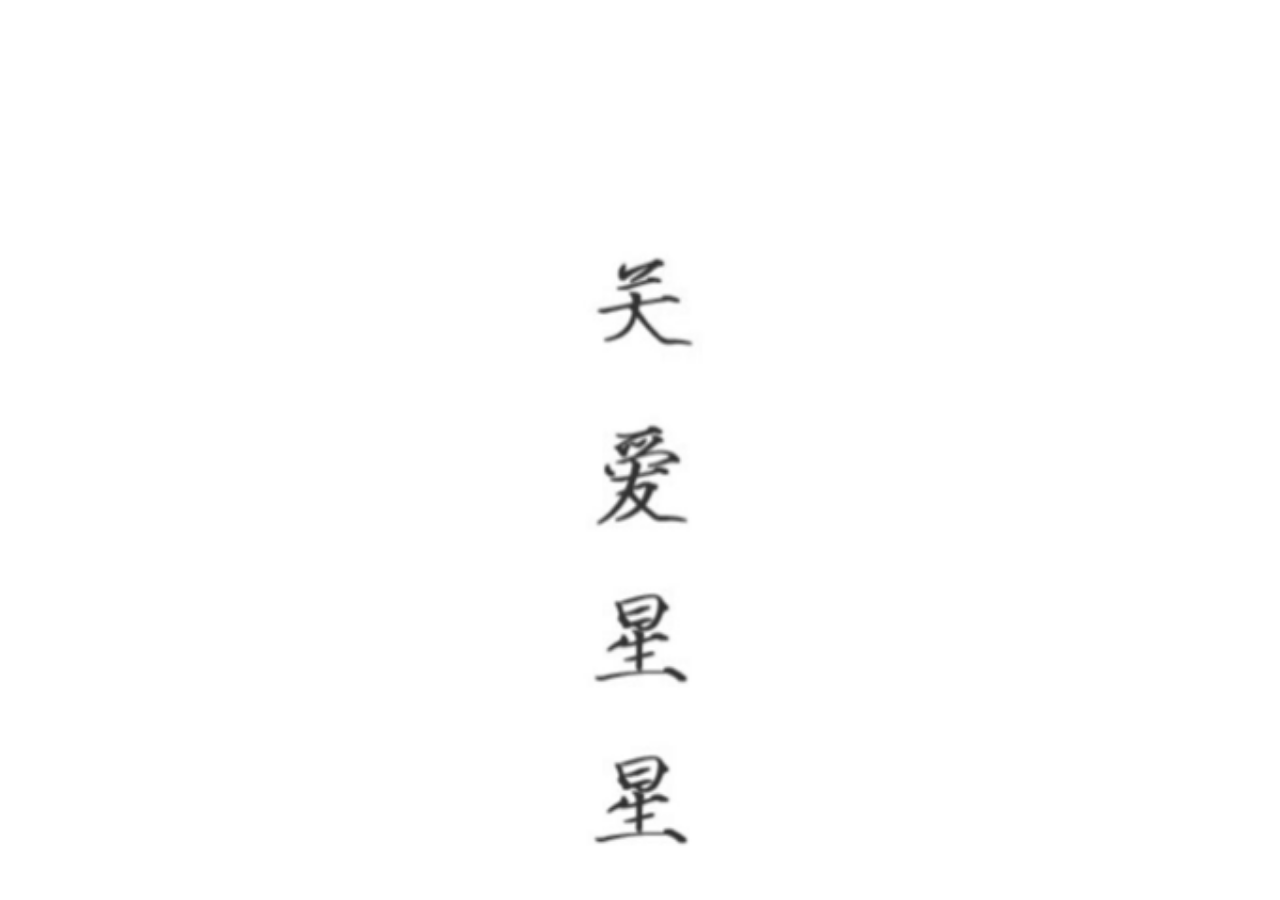
==== index.html @ 68789d0d "main-nav" ====
<!DOCTYPE html>
<html lang="en">
<head>
	<meta charset="UTF-8">
	<title>ICAP</title>
	<meta name="viewport" content="width=device-width, initial-scale=1, maximum-scale=1,user-scalable=no">
	<link rel="stylesheet" type="text/css" href="css/main.css">
	<meta name="apple-mobile-web-app-capable" content="yes">

</head>
<script type="text/javascript">
		//隐藏任务栏
 addEventListener("load", function() { setTimeout(hideURLbar, 0); }, false); 
      function hideURLbar(){ 
                window.scrollTo(0,1); 
      } 
</script>
<body>
	<div id="main-mask" >		
	</div>
	<div id="main">
		<header>登录</header>
		<div id="log">
			<div class="input-container">
				<input class="usename" type="text" placeholder="账号">
				<input class="password" type="password" placeholder="密码">
			</div>
			<div id="btn-log" href="#dd">
				登录
			</div>
		<div class="choose">
			<span class="c-1">忘记密码？</span>
			<span class="c-2">立即注册</span>
		</div>
		<div id="img-log">
			
		</div>
		</div>
	</div>

	
</body>
<script type="text/javascript" src="http://libs.baidu.com/jquery/2.0.0/jquery.min.js"></script>

<script type="text/javascript">	
	var mask=new Image();
	mask.src="src/mask.png";
	var mask2=new Image();
	mask2.src="src/small-mask.png";
	mask.onload=function(){
		setTimeout(function(){
		$('#main-mask').css({'opacity':'0',});
	},300);
		setTimeout(function(){
		$('#main-mask').css({'display':'none'});
		$('#main').css('display','block');
	},3000);
	}
	 
	$("#btn-log").click(function(){
		  window.location.href="main.html";
	})

	
	

</script>
</html>
---- css/main.css ----
*{
	padding:0;
	margin:0;
	font-family: '微软雅黑';

}
html,body{
	height: 100%;
	font-size: 32px;
	
}
@media (min-device-width : 375px) and (max-device-width : 667px) and (-webkit-min-device-pixel-ratio : 2){
      html{font-size: 37.5px;}
}

#main-mask{
	background: url('../src/mask.png');
	background-size: 100%;
	height: 100%;
	width: 100%;
	position: absolute;
	top: 0;
	z-index: 9999;
	transition: all 1.5s;
}
#main{
	display: none;
}
header{
	height: 1.8rem;
	background:#00BBD3;
	text-align: center;
	line-height: 2rem;
	color: #fff;
	font-size: 0.7rem;
	box-shadow: 3px 3px 3px #ccc;
}
.input-container{
	margin: 0 auto;
	width: 8.8rem;
	margin-top: 1.5rem;
}

input{
	width: 8.8rem;
	margin:0 auto;
	border: none;
	border-radius: 10px;
	height:1.3rem;
	outline: none;
	line-height: 1.3rem;
	margin-top: 0.5rem;
	font-size: 0.8rem;
	background: #CAF4F6;
}

#btn-log{
	width: 6rem;
	border: none;
	border-radius:10px;
	height: 1.3rem;
	line-height: 1.3rem;
	color: #fff;
	background: #50DBE2;
	margin:0 auto;
	margin-top: 1.3rem; 
	text-align: center;
	font-size: 0.6rem; 
	box-shadow: 3px 3px 3px #ccc;
	cursor: pointer;
}

.choose{
	color: #3FC0EE;
	font-size: 0.4rem;
	width: 8.4rem;
	margin:0 auto;
	position: relative;
}
.choose .c-1{
	 position: absolute;
	 left: 0.5rem;
	 top: 0.5rem;
}
.c-2{
	position: absolute;
	right: 0.5rem;
	top:0.5rem;
}
#img-log{
	position: absolute;
	background: url('../src/small-mask.png') no-repeat;
	background-size: 100%;
	bottom: 0;
	height: 6rem;
	width: 8.8rem;
	left: 50%;
	transform: translate(-50%,0);
	z-index: -1;
}


/*placeholder css*/
::-webkit-input-placeholder { /* WebKit, Blink, Edge */
    
    text-align: center;
}
:-moz-placeholder { /* Mozilla Firefox 4 to 18 */
   
   opacity:  1;
   text-align: center;
}
::-moz-placeholder { /* Mozilla Firefox 19+ */
   
   opacity:  1;
   text-align: center;
}
:-ms-input-placeholder { /* Internet Explorer 10-11 */
   
   text-align: center;
}
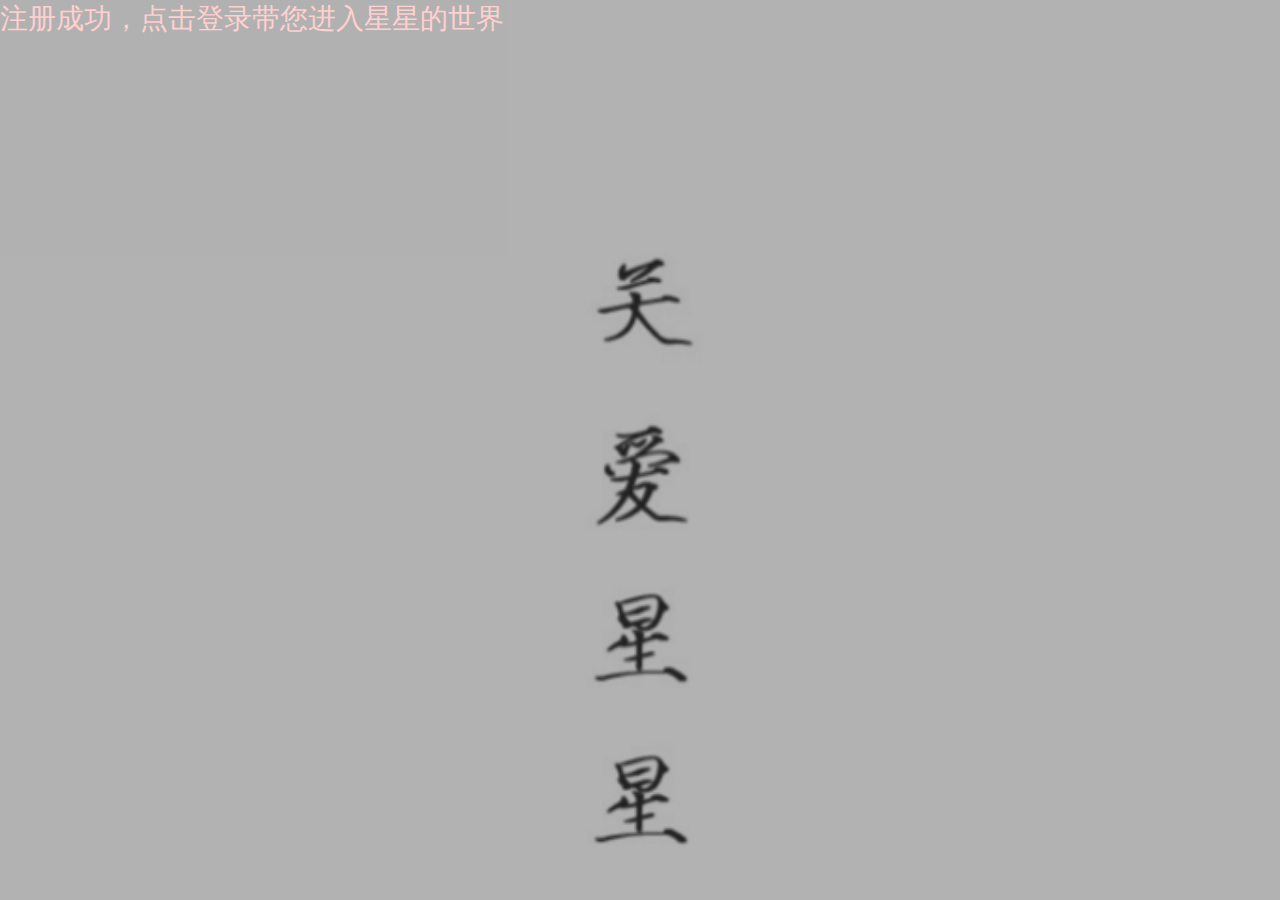
==== commit 586e2ba8: "al done" ====
--- a/index.html
+++ b/index.html
@@ -5,6 +5,7 @@
 	<title>ICAP</title>
 	<meta name="viewport" content="width=device-width, initial-scale=1, maximum-scale=1,user-scalable=no">
 	<link rel="stylesheet" type="text/css" href="css/main.css">
+	<link rel="stylesheet" type="text/css" href="css/main2.css">
 	<meta name="apple-mobile-web-app-capable" content="yes">
 
 </head>
@@ -37,6 +38,11 @@
 		</div>
 		</div>
 	</div>
+	<div class="yindao">
+		<div class="m-show">
+		<p> 注册成功，点击登录带您进入星星的世界</p>
+		</div>
+	</div>
 
 	
 </body>
@@ -45,8 +51,6 @@
 <script type="text/javascript">	
 	var mask=new Image();
 	mask.src="src/mask.png";
-	var mask2=new Image();
-	mask2.src="src/small-mask.png";
 	mask.onload=function(){
 		setTimeout(function(){
 		$('#main-mask').css({'opacity':'0',});
--- a/css/main.css
+++ b/css/main.css
@@ -6,7 +6,7 @@
 }
 html,body{
 	height: 100%;
-	font-size: 32px;
+	font-size: 28px;
 	
 }
 @media (min-device-width : 375px) and (max-device-width : 667px) and (-webkit-min-device-pixel-ratio : 2){
@@ -41,7 +41,7 @@
 	margin-top: 1.5rem;
 }
 
-input{
+.input-container input{
 	width: 8.8rem;
 	margin:0 auto;
 	border: none;
@@ -96,26 +96,25 @@
 	width: 8.8rem;
 	left: 50%;
 	transform: translate(-50%,0);
+	-moz-transform: translate(-50%,0);
+	-webkit-transform: translate(-50%,0);
+	-ms-transform: translate(-50%,0);
 	z-index: -1;
 }
 
 
 /*placeholder css*/
-::-webkit-input-placeholder { /* WebKit, Blink, Edge */
+.input-container input::-webkit-input-placeholder { /* WebKit, Blink, Edge */
     
     text-align: center;
 }
-:-moz-placeholder { /* Mozilla Firefox 4 to 18 */
+.input-container input::-moz-placeholder { /* Mozilla Firefox 4 to 18 */
    
    opacity:  1;
    text-align: center;
 }
-::-moz-placeholder { /* Mozilla Firefox 19+ */
-   
-   opacity:  1;
-   text-align: center;
-}
-:-ms-input-placeholder { /* Internet Explorer 10-11 */
+
+.input-container input::-ms-input-placeholder { /* Internet Explorer 10-11 */
    
    text-align: center;
 }
--- a/css/main2.css
+++ b/css/main2.css
@@ -0,0 +1,631 @@
+
+body{
+	background: #F0EFF5;
+}
+nav{
+	width: 100%;
+	height: 1.8rem;
+	position: fixed;
+	bottom: 0;
+	background: #fff; 
+}
+#peizhong{
+	height: 2rem;
+	width: 100%;
+	background: #F0EFF5;
+}
+
+#nav-ul{
+	list-style: none;
+	overflow: hidden;
+	margin: 0 auto;
+	width: 9rem;
+}
+#nav-ul li{
+	float: left;
+}
+.nav-item{
+	width: 2.25rem;
+	height: 1.8rem;
+	display: block;
+	text-decoration: none;
+	text-align: center;
+}
+.nav-item img{
+	width: 0.9rem;
+	height: 1rem;
+	padding: 0.1rem;
+}
+.nav-item  p{
+	font-size:0.2rem; 
+	margin-top: -0.2rem;
+	color:#000;
+}
+#me{
+	/*display: none;*/
+}
+#me-logo{
+	text-align: center;
+	margin-top: 0.8rem;
+		
+}
+#me-logo img{
+	
+	
+	width: 2.5rem;
+	height: 2.5rem;
+	border-radius: 10px;
+}
+#me-logo p{
+	font-size: 0.55rem;
+	font-weight: bold;
+}
+
+.line-block{
+	background: #fff;
+	border:1px 0 1px 0 #ccc;
+	height: 1.5rem; 
+	
+	line-height: 1.5rem;
+	position: relative;
+	border-top:1px solid #eee;
+	border-bottom:  1px solid #eee;
+}
+.line-block img{
+	width: 0.3rem;
+	height: 0.5rem;
+	margin-top: 0.5rem;
+
+}
+.left{
+	margin-left: 0.5rem;
+}
+.left-icon{
+	width: 0.7rem !important;
+}
+
+.line-block span{
+	padding-left: 0.5rem;
+	
+	font-size: 0.55rem;
+}
+.right{
+	position: absolute;
+	right: 0.5rem;
+}
+
+.first{
+	margin-top: 0.5rem;
+}
+.second{
+	margin-top: 1rem;
+}
+.last{
+	margin-top: 1rem;
+}
+
+#head{
+	display: none;
+	width: 100%;
+	height: 1.8rem;
+	position:relative;
+	top: 0;
+	background: #fff;
+	text-align: center;
+	line-height: 1.8rem;
+	color: #32C9DD;
+	font-size: 0.6rem;
+	font-weight: bold;
+}
+#h-logo{
+	width: 0.6rem;
+	height: 1rem;
+	
+	background: url(../src/bookBlue.png) no-repeat;
+	background-size: 100%;
+	position: absolute;
+	top: 0.5rem;
+	left: 0.5rem;
+
+}
+#time{
+	position: absolute;
+	right: 0.5rem;
+	font-size: 0.1rem;
+	top:0.05rem;
+}
+
+#e-mask{
+	
+	width: 8.8rem;
+    height: 10.5rem;
+    position: absolute;
+    top: 3rem;
+    left: 50%;
+    transform: translate(-50%,0);
+	-moz-transform: translate(-50%,0);
+	-webkit-transform: translate(-50%,0);
+	-ms-transform: translate(-50%,0);
+    background: #fff;
+    border: 1px solid #777;
+    box-shadow: 10px 15px 50px 5px #999;
+}
+
+#e-mask dt{
+	font-size: 0.6rem;
+    font-weight: bold;
+    color: #3F4558;
+    padding: 0.5rem;
+}
+
+#e-mask dd{
+	font-size: 0.47rem;
+    color: #9B9A9B;
+    line-height: 0.73rem;
+     padding: 0 0.5rem 0 0.5rem;
+}
+
+#e-mask span{
+	font-size: 0.53rem;
+	color:#7ACAC6;
+}
+#e-mask span.confirm{
+	margin-left: 4rem;
+    margin-right: 1.5rem;
+}
+#e-book-item-container{
+	display: none;
+}
+.e-book-item{
+	height: 2rem;
+    margin: 0 auto;
+    margin-top: 0.3rem;
+    width: 95%;
+    box-shadow: 1px 10px 20px #ddd;
+    background: #fff;
+    border-radius: 5px;
+    position: relative;
+}
+.e-book-item p{
+	line-height: 2rem;
+	margin-left: 1rem;
+	font-size: 0.62rem;
+}
+.e-book-item div{
+	position: absolute;
+    right: 1rem;
+    top: 0.9rem;
+    font-size: 0.4rem;
+}
+.e-book-item div.e-done{
+	color: #3FE3BF;
+}
+.e-undone{
+	background: url(../src/jiantou.png) no-repeat;
+	width: 0.5rem;
+	height: 0.5rem;
+}
+.e-book-done{
+	 background: #CCF7ED;
+}
+.l-first{
+	margin-top: 1rem;
+}
+
+.l-second{
+	margin-top: 2rem;
+}
+.l-three{
+	margin-top: 1rem;
+}
+
+.h-society{
+	background:#00BBD6 !important;
+	color: #fff !important;
+}
+.society-f{
+	border-top: 1px solid #bbb;
+    background: #00BBD6 !important;
+    color: #fff !important;
+    font-size: 0.45rem;
+    box-shadow: 1px 2px 15px #000;
+    
+}
+.society-f div{
+	display: inline-block;
+    text-align: center;
+    width: 50%;
+    height: 1.3rem;
+    line-height: 1.3rem;
+}
+
+.intro{
+	border-bottom: 3px solid #DBF486;
+}
+.society-ding{
+	margin-top: 1rem;
+	border-bottom: 1px solid #bbb;
+	border-top: 1px solid #bbb;
+}
+.society-ding div:first-child{
+	margin-top: 0;
+}
+.ding-word{
+    height: 1rem;
+    background-color: #fff;
+    font-size: 0.4rem;
+    margin-top: 1px;
+    padding-left: 0.5rem;
+    line-height: 1rem;
+}
+.s-a{
+	background:#fff;
+	margin-top: 0.5rem;
+	position: relative;
+	
+
+}
+.s-a dt{
+	padding:0.5rem;
+	font-size: 0.5rem;
+}
+.s-a dd{
+	padding: 0 0.5rem 0.5rem 0.5rem;
+    font-size: 0.4rem;
+    line-height: 0.8rem;
+}
+.word-logo{
+	height: 0.5rem;
+	width: 0.5rem;
+}
+#word-detail{
+	display: none;
+}
+#word-detail img{
+	
+	width: 100%;
+}
+
+.spare{
+	width: 100%;
+	height: 1.8rem;
+	position: absolute;
+	top:0;
+	display: none;
+}
+.spare img{
+	height: 1.3rem;
+	width: 90%;
+	
+	box-shadow: 1px 5px 10px #666;
+
+	position: absolute;
+    top: 50%;
+    left: 50%;
+    transform: translate(-50%,-50%);
+     -webkit-transform: translate(-50%,-50%);
+    -moz-transform: translate(-50%,-50%);
+    -ms-transform: translate(-50%,-50%);
+}
+.spare input{
+    position: absolute;
+    top: 50%;
+    left: 50%;
+    transform: translate(-50%,-50%);
+    -webkit-transform: translate(-50%,-50%);
+    -moz-transform: translate(-50%,-50%);
+    -ms-transform: translate(-50%,-50%);
+    width: 6.5rem;
+    height: 1rem;
+    border: none;
+    outline: none;
+    background: #F9F9F9;
+}
+#look-detail{
+	/*display: none;*/
+}
+.o-t-h{
+	width: 100%;
+	
+	background:#00BBD3;
+	overflow: hidden;
+}
+.o-t-h-item{
+	float: left;
+    width: 33%;
+    height: 100%;
+    line-height: 1.3rem;
+    font-size: 0.3rem;
+    color: #fff;
+    text-align: center;
+}
+.o-t-word{
+	    width: 95%;
+    height: 5rem;
+    background: #fff;
+    border-radius: 5px;
+    box-shadow: 1px 1px 20px #bbb;
+    margin: 0.3rem;
+}
+.o-t-word dt{
+	padding: 1rem 0 0 1rem;
+	
+}
+.o-t-word dd{
+	font-size: 0.6rem;
+    padding: 0.5rem 1rem 0 1rem;
+}
+
+#zjq-logo{
+	position: absolute;
+	top: 0.6rem;
+	right: 0.5rem;
+
+}
+#zjq-logo img{
+	width: 0.8rem;
+	height: 0.8rem;
+}
+
+.zjq-return{
+	position: absolute;
+	top: 0.47rem;
+	left: 0.5rem;
+
+}
+.zjq-return img{
+    width: 1.3rem;
+    height: 0.6rem;
+}
+#jzq-bgp{
+	position: relative;
+}
+#jzq-bgp img#bgp{
+	width: 100%;
+	height: 7.6rem;
+}
+#jzq-me{
+	position: absolute;
+    width: 2.5rem;
+    height: 2.5rem;
+    background-color: #fff;
+    text-align: center;
+    right: 0.3rem;
+    top: 5.8rem;
+
+}
+#jzq-me img{
+	width: 95%;
+	height: 95%;
+	margin-top: 2%;
+}
+
+#jzq-bgp span{
+	position: absolute;
+    top: 6.7rem;
+    font-size: 0.55rem;
+    right: 3.3rem;
+    color: #fff;
+}
+
+.z-j-q-content{
+	margin:1rem 0.5rem 0 0.5rem;
+	position: relative;
+	padding-bottom: 1rem;
+	overflow: hidden;
+	border-bottom: 1px solid #ccc;
+}
+
+.zj-logo{
+	width: 1rem;
+    height: 1rem;
+    float: left;
+}
+.zjName{
+    font-size: 0.5rem;
+   	float: left;
+   	margin-left:0.5rem;
+
+    color:#5F6B86 ;
+}
+.zjWord,.zjWord-z{
+	font-size: 0.53rem;
+   margin-left:1.5rem;
+    float: left;
+    
+}
+.zjWord-z{
+	 margin-left:0.5rem;
+	width: 80%;
+}
+.zhuanjiaquan{
+	display: none;
+}
+.zjzl-title{
+	position: relative;
+	background: #fff;
+	height: 3rem;
+	margin-top: 0.5rem;
+}
+.zjzl-title img{
+	position: absolute;
+	width: 2rem;
+	height: 2rem;
+	top: 0.5rem;
+	left: 0.5rem;
+}
+.zjzl-title dt{
+	position: absolute;
+    font-size: 0.65rem;
+    top: 0.5rem;
+    left: 3rem;
+}
+.zjzl-title dd{
+	position: absolute;
+    font-size: 0.4rem;
+	font-weight: 100;
+	color: #777;
+    top: 1.5rem;
+    left: 3rem;
+}
+.zjzl-title dd span{
+	font-size: 0.45rem;
+	font-weight: 600;
+	color:#000 ;
+}
+.zjzl-first,.zjzl-container{
+	margin-top: 0.5rem;
+	border-top: 1px  solid #ccc;
+	border-bottom: 1px solid #ccc;
+
+}
+.zjzl-thrid{
+	height: 3rem;
+	line-height: 3rem;
+	
+}
+
+.zjzl-thrid img{
+	width: 1.5rem;
+	height: 1.5rem;
+	margin-top: 0.75rem;
+	    float: right;
+    margin-right: 0.8rem;
+}
+
+.zjzl-button{
+	position: absolute;
+	width: 100%;
+	bottom:1rem; 
+
+}
+.zjzl-yy,.zjzl-time{
+	width: 90%;
+	margin:0 auto;
+	border-radius: 8px;
+	background: #72D5FF;
+	color: #fff;
+	text-align: center;
+	font-size: 0.6rem;
+	height: 1.3rem;
+	line-height: 1.3rem;
+}
+.zjzl-time{
+	margin-top: 0.5rem;
+	background: #fff;
+	color: #000;
+	box-shadow: 1px 1px 10px #ccc;
+}
+#zhuanjiaziliao{
+	display: none;
+}
+#task-container{
+	display: none;
+	position: absolute;
+	top:100%;
+	left: 0;
+	width: 100%;
+	height: 100%;
+	background:#fff;
+	z-index: 999;
+}
+.task-jiantou{
+	margin: 0 auto;
+	display: block;
+	width: 0.65rem;
+	margin-top: 0.2rem;
+}
+.task-main-img{
+	width: 100%;
+	margin-top:0.3rem;
+	height: 6.3rem;
+}
+.task-last-img{
+	position: absolute;
+	bottom: 0.5rem;
+	width: 100%;
+	height: 0.9rem;
+}
+.peizhong{
+	height: 1.4rem;
+}
+#task-container p{
+	font-size: 0.46rem;
+	padding: 0 0.5rem 0 0.5rem; 
+}
+#task-container h3{
+	font-size:0.6rem;
+	padding: 0.5rem;
+}
+#task-container span{
+	font-size: 0.2rem;
+}
+#task-container h4{
+	text-align: center;
+	font-size: 0.6rem;
+	padding-top: 0.5rem;
+	padding-bottom: 0.5rem;
+}
+#effect-task p{
+	float: left;
+	margin-left: 10%;
+	font-size: 0.5rem;
+	margin-top: 0.3rem;
+
+}
+#effect-task p:nth-child(2){
+	float: left;
+	margin-left: 40%;
+	font-size: 0.5rem;
+
+}
+
+.eff-item{
+	clear: both;
+	font-size: 0.4rem;
+	padding: 0.3rem;
+	position: relative;
+	line-height: 0.8rem;
+	padding-bottom: 0;
+	
+}
+.task-biaoqian{
+	padding-top: 0;
+}
+
+.choose-container{
+	display: inline-block;
+    right: 0.3rem;
+	position: absolute;
+
+}
+.c-first{
+	padding-top: 0.7rem;
+}
+.choose-container img{
+
+    margin-right: 0.5rem;
+}
+.choose-container span{
+	font-size: 0.3rem;
+    margin-right: 0.4rem;
+}
+#effect-task{
+	display: none;
+}
+
+.yindao{
+	width: 100%;
+	height: 100%;
+	position: absolute;
+	top:0;
+	opacity: 0.3;
+	background: #000;
+	z-index: 10000;
+}
+.yindao p{
+	color: #FF6666;
+}
+.m-show{
+	background:rgba(0,0,0,0);
+}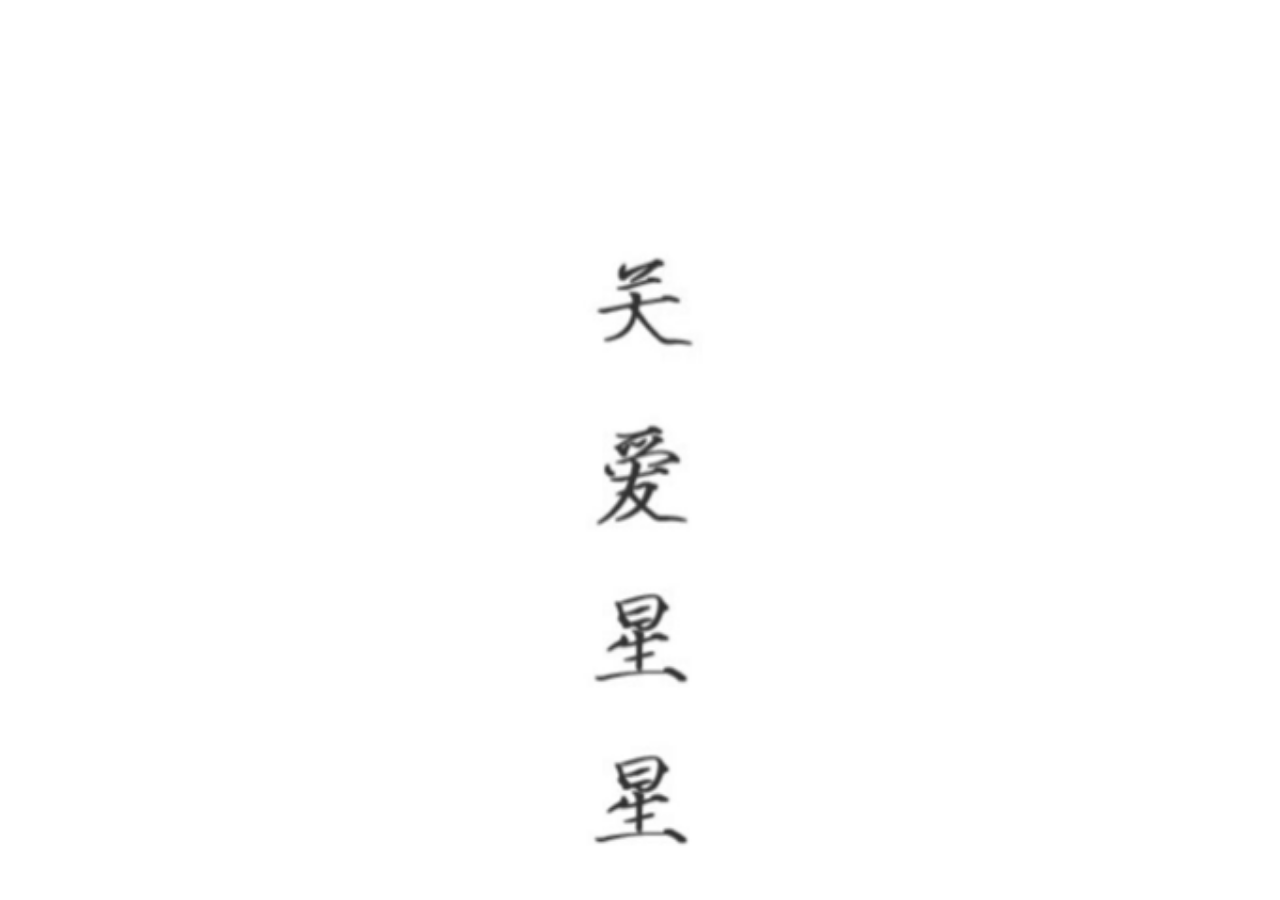
==== commit 2a081892: "al done" ====
--- a/index.html
+++ b/index.html
@@ -38,11 +38,7 @@
 		</div>
 		</div>
 	</div>
-	<div class="yindao">
-		<div class="m-show">
-		<p> 注册成功，点击登录带您进入星星的世界</p>
-		</div>
-	</div>
+
 
 	
 </body>
